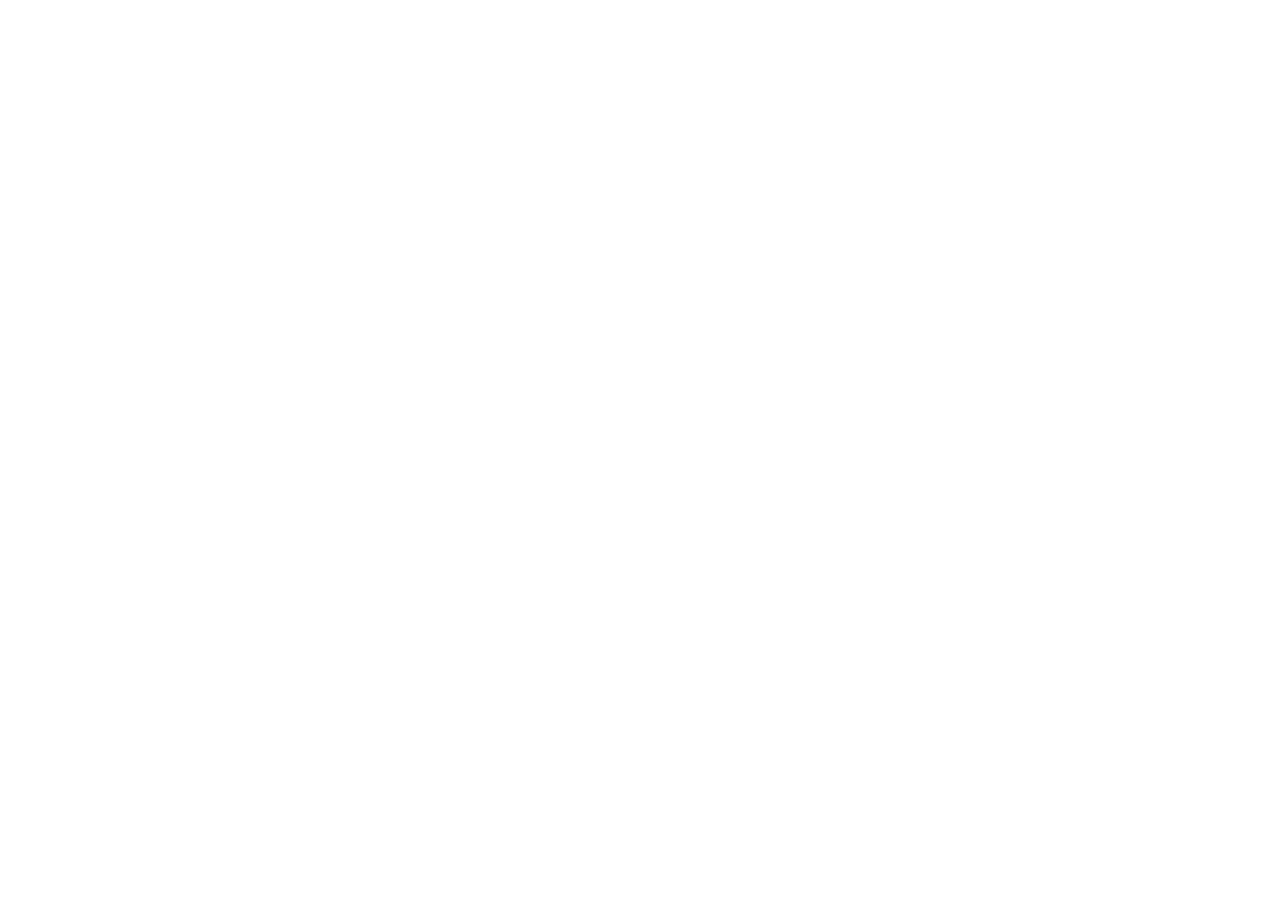
==== index.html @ b6a1c90a "Create index.html" ====
<!DOCTYPE html>
<html lang="en">
<head>

	<meta charset="utf-8">
	<meta name="viewport" content="width=device-width, initial-scale=1.0" />
	
	<title></title>
	
	<link rel="stylesheet" href="assets/styles/main.css">
	
</head>
<body>

	<script src="assets/scripts/main.js"></script>

</body>
</html>
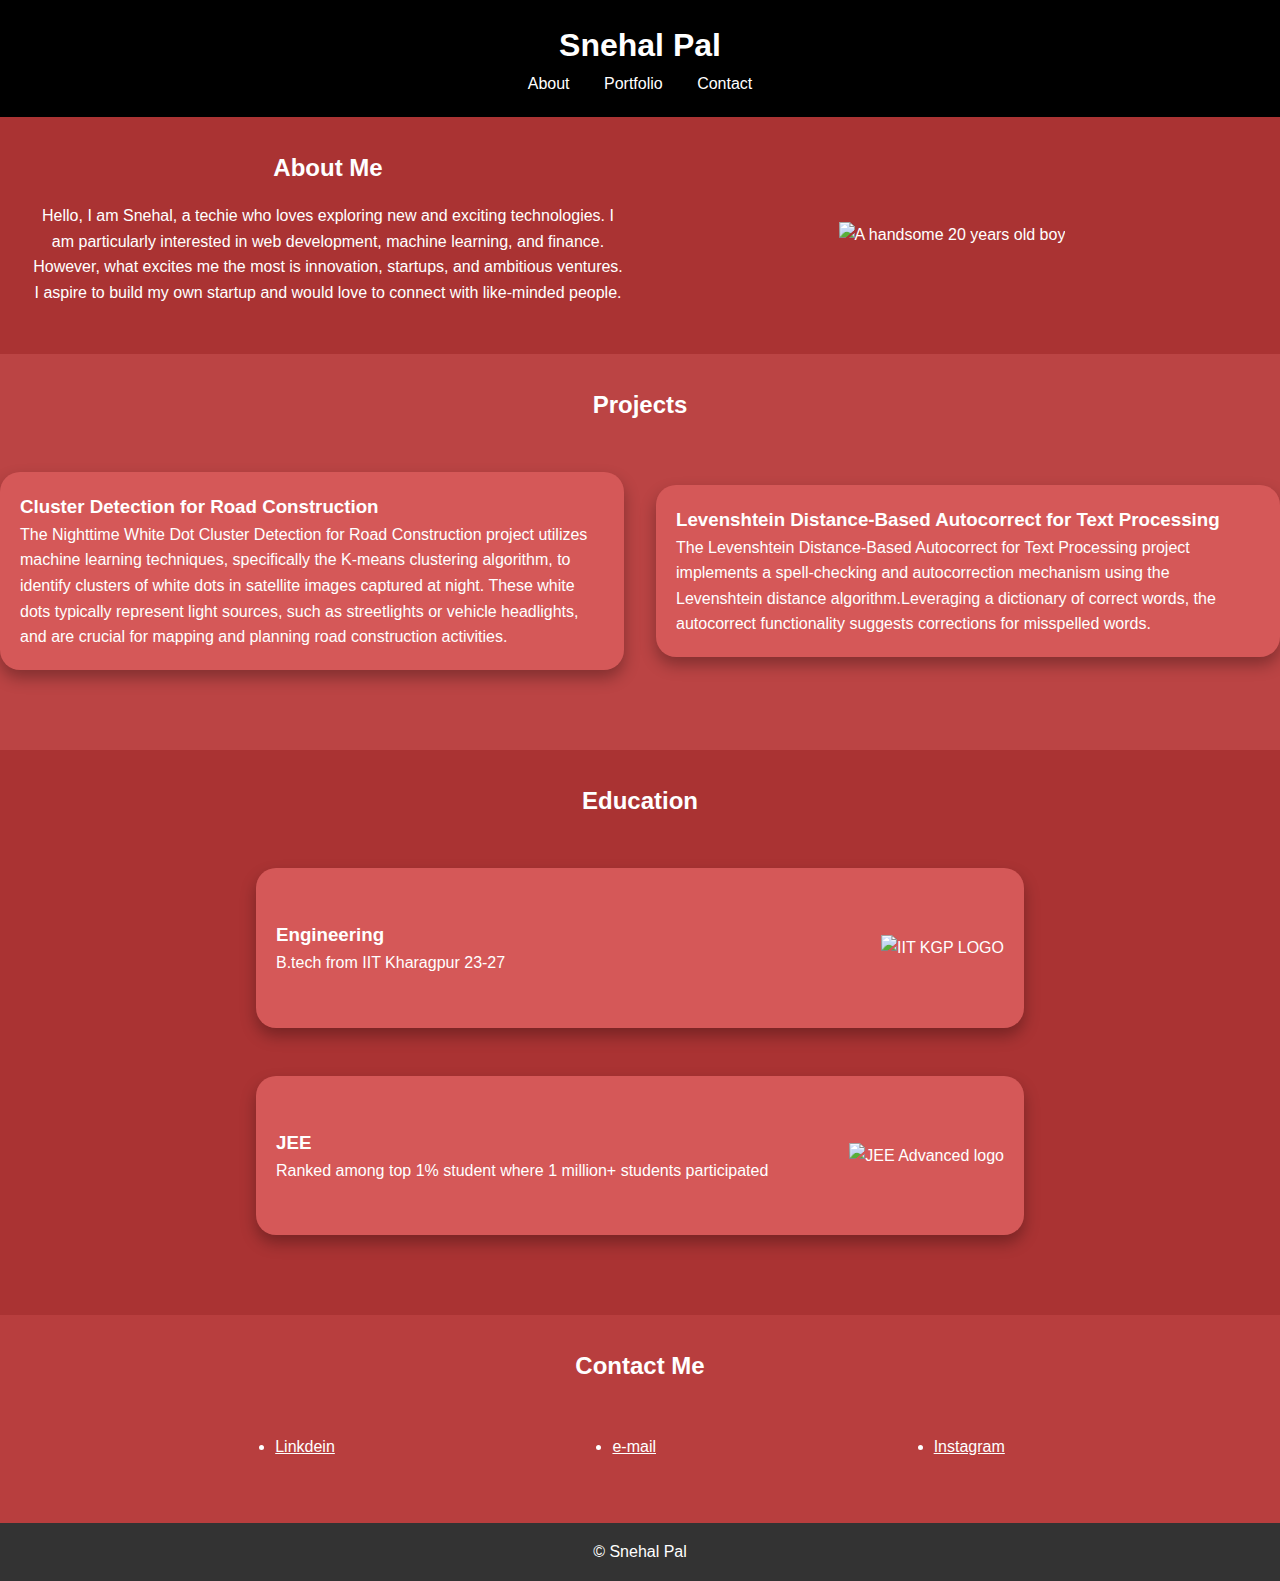
==== commit 39445c78: "Update and rename main.html to index.html" ====
--- a/index.html
+++ b/index.html
@@ -1,18 +1,92 @@
-<!DOCTYPE html>
-<html lang="en">
-<head>
-
-	<meta charset="utf-8">
-	<meta name="viewport" content="width=device-width, initial-scale=1.0" />
-	
-	<title></title>
-	
-	<link rel="stylesheet" href="assets/styles/main.css">
-	
-</head>
-<body>
-
-	<script src="assets/scripts/main.js"></script>
-
-</body>
-</html>
+<!DOCTYPE html>
+<html lang="en">
+<head>
+    <meta charset="UTF-8">
+    <meta name="viewport" content="width=device-width, initial-scale=1.0">
+    <title>Personal Website</title>
+    <link rel="stylesheet" href="home.css">
+</head>
+<body>
+    <header class="navigation">
+        <div class="container navigation">
+            <h1>Snehal Pal</h1>
+            <nav>
+                <ul>
+                    <li><a href="#about">About</a></li>
+                    <li><a href="#portfolio">Portfolio</a></li>
+                    <li><a href="#contact">Contact</a></li>
+                </ul>
+            </nav>
+        </div>
+    </header>
+    
+    <section id="about" class="flex">
+        <div class="container">
+            <h2>About Me</h2>
+            <p>Hello, I am Snehal, a techie who loves exploring new and exciting technologies. I am particularly interested in web development, machine learning, and finance. However, what excites me the most is innovation, startups, and ambitious ventures. I aspire to build my own startup and would love to connect with like-minded people. </p>
+        </div>
+        <div class="container images">
+        <img src="images/img01.png" alt="A handsome 20 years old boy">
+        </div>
+    </section>
+    
+    <section id="portfolio" >
+        
+        <h2>Projects</h2>
+        <div class="flex">
+            <div class="portfolio-item container">
+                <h3>Cluster Detection for Road Construction</h3>
+                <p>The Nighttime White Dot Cluster Detection for Road Construction project utilizes machine learning techniques, specifically the K-means clustering algorithm, to identify clusters of white dots in satellite images captured at night. These white dots typically represent light sources, such as streetlights or vehicle headlights, and are crucial for mapping and planning road construction activities.</p>
+            </div>
+            <div class="portfolio-item container">
+                <h3>Levenshtein Distance-Based Autocorrect for Text Processing</h3>
+                <p>The Levenshtein Distance-Based Autocorrect for Text Processing project implements a spell-checking and autocorrection mechanism using the Levenshtein distance algorithm.Leveraging a dictionary of correct words, the autocorrect functionality suggests corrections for misspelled words.</p>
+            </div>
+        </div>
+    </section>
+
+    <section id="Education">
+        <h2>Education</h2>
+        <div class="ColoumnWiseFlex">
+            <div class="portfolio-item container">
+                <div class="flex">
+                    <div>
+                        <h3>Engineering</h3>
+                        <p> B.tech from IIT Kharagpur 23-27</p>
+                    </div>
+                    <div><img src="images/image02.png" alt="IIT KGP LOGO" height="50%" width="50%"></div>
+                </div>
+            </div>
+            <div class="portfolio-item container">
+                <div class="flex">
+                    <div>
+                        <h3>JEE</h3>
+                        <p> Ranked among top 1% student where 1 million+ students participated</p>
+                    </div>
+                    <div><img src="images/image03.png" alt="JEE Advanced logo" height="50%" width="50%"></div>
+                </div>
+                </div>
+                
+            </div>
+        </div>
+    </section>
+
+    <section id="contact">
+        <h2>Contact Me</h2>
+        <div class="container flex">
+            
+           
+            <div><li><a href="https://www.linkedin.com/in/snehal-pal-4735b4266/">Linkdein</a></li></div>
+            <div><li><a href="href="mailto:palsnehal004@gmail.com" target="_blank"">e-mail</a></li></div>
+            <div><li><a href="https://www.instagram.com/sn_2.718_hal/">Instagram</a></li></div>
+           
+        </div>
+    </section>
+
+    <footer>
+        <div class="container">
+            <p>&copy; Snehal Pal</p>
+        </div>
+    </footer>
+</body>
+</html>
--- a/home.css
+++ b/home.css
@@ -0,0 +1,153 @@
+* {
+    margin: 0;
+    padding: 0;
+    box-sizing: border-box;
+    color: #fff; /* Set all text color to white */
+}
+
+body {
+    background-color: #000; /* Set the entire body background to black */
+    font-family: Arial, sans-serif;
+    line-height: 1.6;
+    margin: 0;
+    padding: 0;
+}
+
+.container {
+    width: 60%;
+    margin: 0 auto;
+}
+.images{
+    max-height: 10%;
+}
+.navigation {
+    position: sticky;
+    top: 0;
+    background-color: #000; /* Set navigation background to black */
+    padding: 10px 0;
+    z-index: 1000; /* Ensure it stays above other content */
+}
+.ColoumnWiseFlex{
+    display: flex;
+    align-items: center;
+    justify-content: space-between;
+    gap: 2rem;
+    padding: 2rem 0;
+    flex-direction: column;
+
+}
+
+.portfolio-item{
+    
+    background-color: #d55858;
+     /* Adjust width as needed */
+    padding: 20px; /* Adjust padding as needed */
+    
+    box-shadow: 0 8px 16px rgba(0, 0, 0, 0.3); /* Shadow effect: horizontal offset, vertical offset, blur radius, color */
+    border-radius: 20px; /* Rounded corners */
+}
+.flex {
+    display: flex;
+    align-items: center;
+    justify-content: space-between;
+    gap: 2rem;
+    padding: 2rem 0;
+    
+}
+
+header {
+    background: #000; /* Set header background to black */
+    color: #fff;
+    padding: 1rem 0;
+}
+
+header h1 {
+    text-align: center;
+}
+
+header nav ul {
+    list-style: none;
+    text-align: center;
+}
+
+header nav ul li {
+    display: inline;
+    margin: 0 15px;
+}
+
+header nav ul li a {
+    color: #fff;
+    text-decoration: none;
+}
+
+section {
+    padding: 2rem 0;
+    background-color:#bb4444 ;
+}
+
+section h2 {
+    text-align: center;
+    margin-bottom: 1rem;
+}
+
+section#about {
+    background-color: #aa3333;
+    padding: 2rem;
+    text-align: center; /* Center align text */
+}
+
+section#about p {
+    margin-bottom: 1rem; /* Adjust bottom margin for paragraphs */
+}
+section#contact{
+    background-color: #b83e3e;
+    padding: 2rem;
+    text-align: center; /* Center align text */
+}
+section#Education{
+    background-color: #aa3333;
+}
+.portfolio-item {
+    margin-bottom: 1rem;
+}
+
+form {
+    max-width: 600px;
+    margin: 0 auto;
+}
+
+form label {
+    display: block;
+    margin: 0.5rem 0;
+}
+
+form input,
+form textarea {
+    width: 100%;
+    padding: 0.5rem;
+    margin-bottom: 1rem;
+    border: 1px solid #ccc;
+    border-radius: 4px;
+}
+
+form button {
+    display: block;
+    width: 100%;
+    padding: 0.5rem;
+    background: #333;
+    color: #fff;
+    border: none;
+    border-radius: 4px;
+    cursor: pointer;
+}
+
+form button:hover {
+    background: #555;
+}
+
+footer {
+    background: #333;
+    color: #fff;
+    text-align: center;
+    padding: 1rem 0;
+}
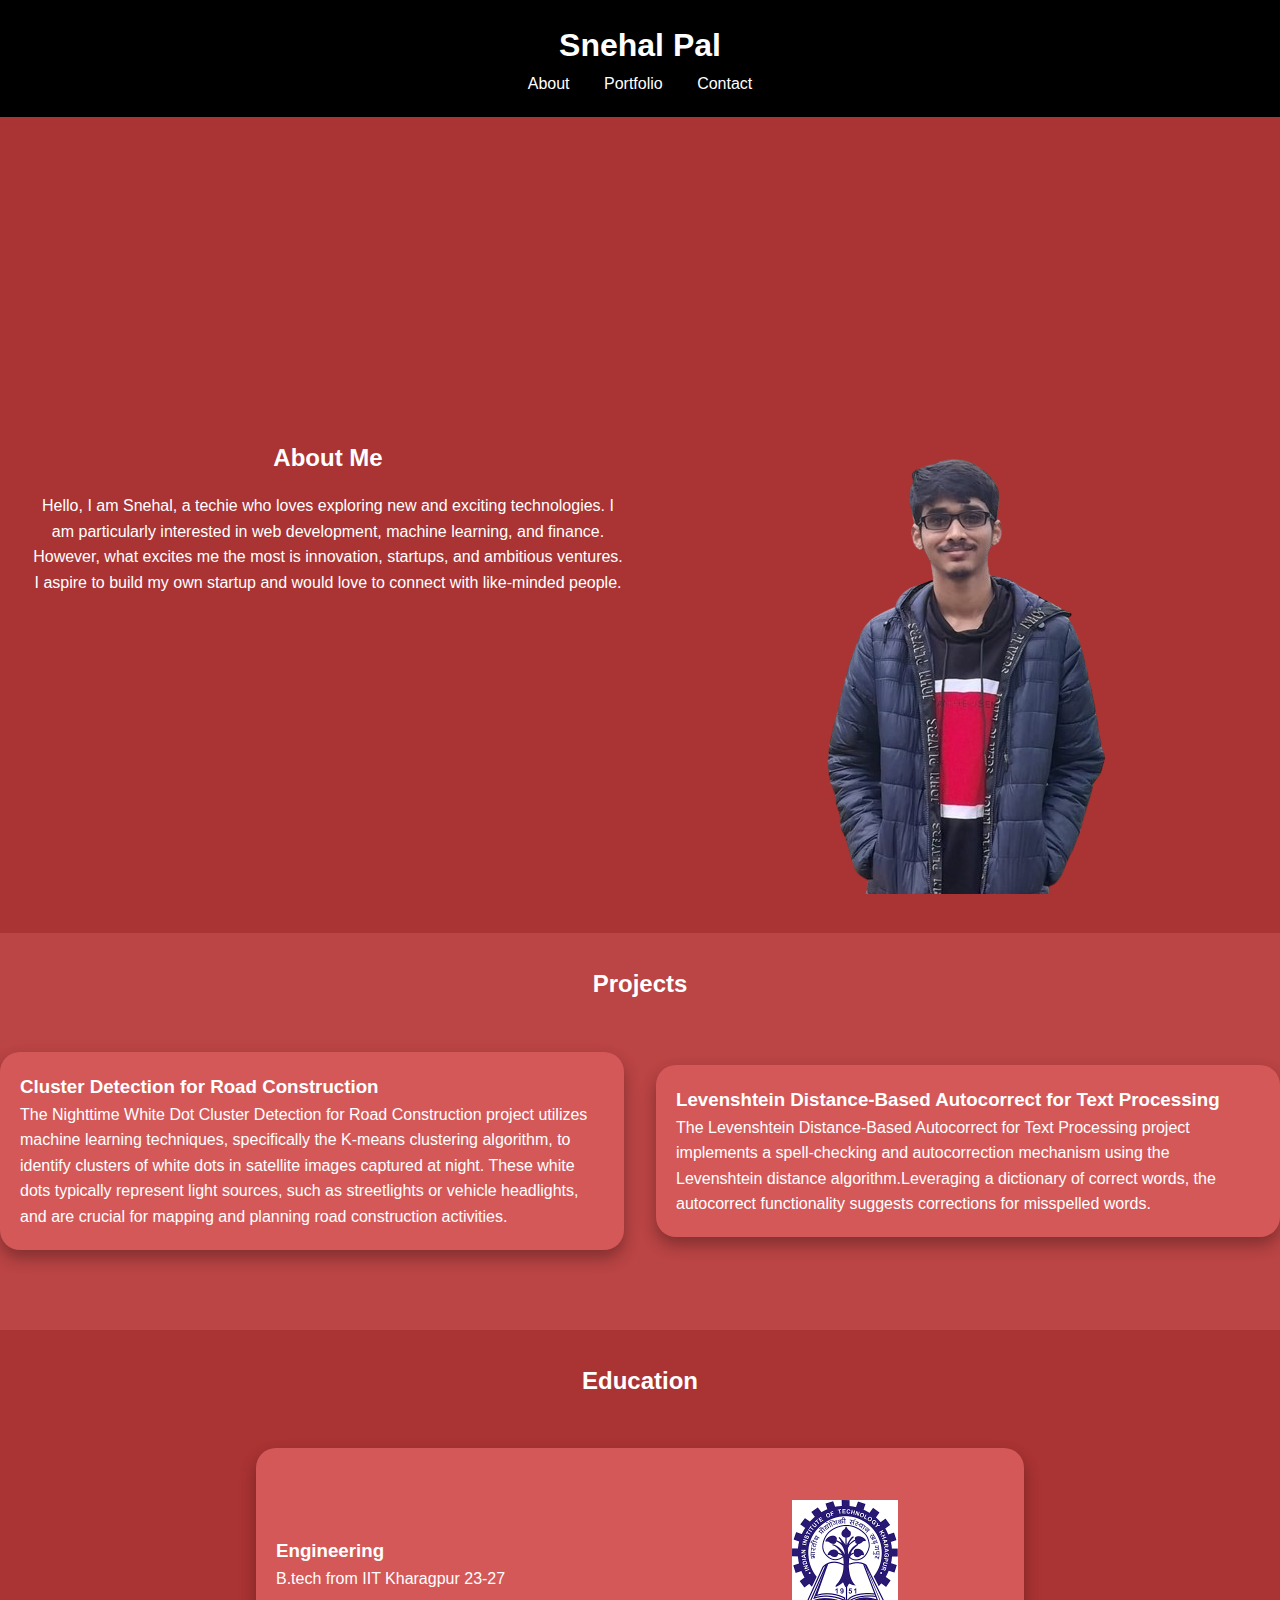
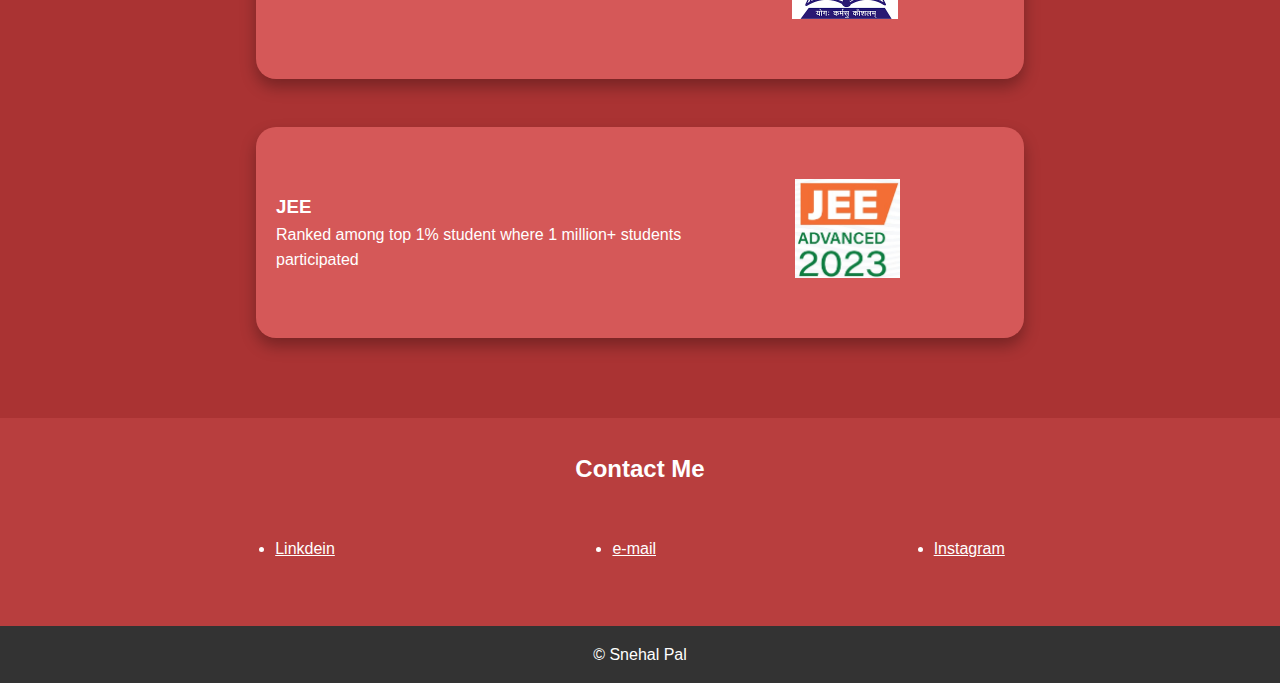
==== commit ee6766ce: "Update index.html" ====
--- a/index.html
+++ b/index.html
@@ -26,7 +26,7 @@
             <p>Hello, I am Snehal, a techie who loves exploring new and exciting technologies. I am particularly interested in web development, machine learning, and finance. However, what excites me the most is innovation, startups, and ambitious ventures. I aspire to build my own startup and would love to connect with like-minded people. </p>
         </div>
         <div class="container images">
-        <img src="images/img01.png" alt="A handsome 20 years old boy">
+        <img src="img01.png" alt="A handsome 20 years old boy">
         </div>
     </section>
     
@@ -54,7 +54,7 @@
                         <h3>Engineering</h3>
                         <p> B.tech from IIT Kharagpur 23-27</p>
                     </div>
-                    <div><img src="images/image02.png" alt="IIT KGP LOGO" height="50%" width="50%"></div>
+                    <div><img src="image02.png" alt="IIT KGP LOGO" height="50%" width="50%"></div>
                 </div>
             </div>
             <div class="portfolio-item container">
@@ -63,7 +63,7 @@
                         <h3>JEE</h3>
                         <p> Ranked among top 1% student where 1 million+ students participated</p>
                     </div>
-                    <div><img src="images/image03.png" alt="JEE Advanced logo" height="50%" width="50%"></div>
+                    <div><img src="image03.png" alt="JEE Advanced logo" height="50%" width="50%"></div>
                 </div>
                 </div>
                 
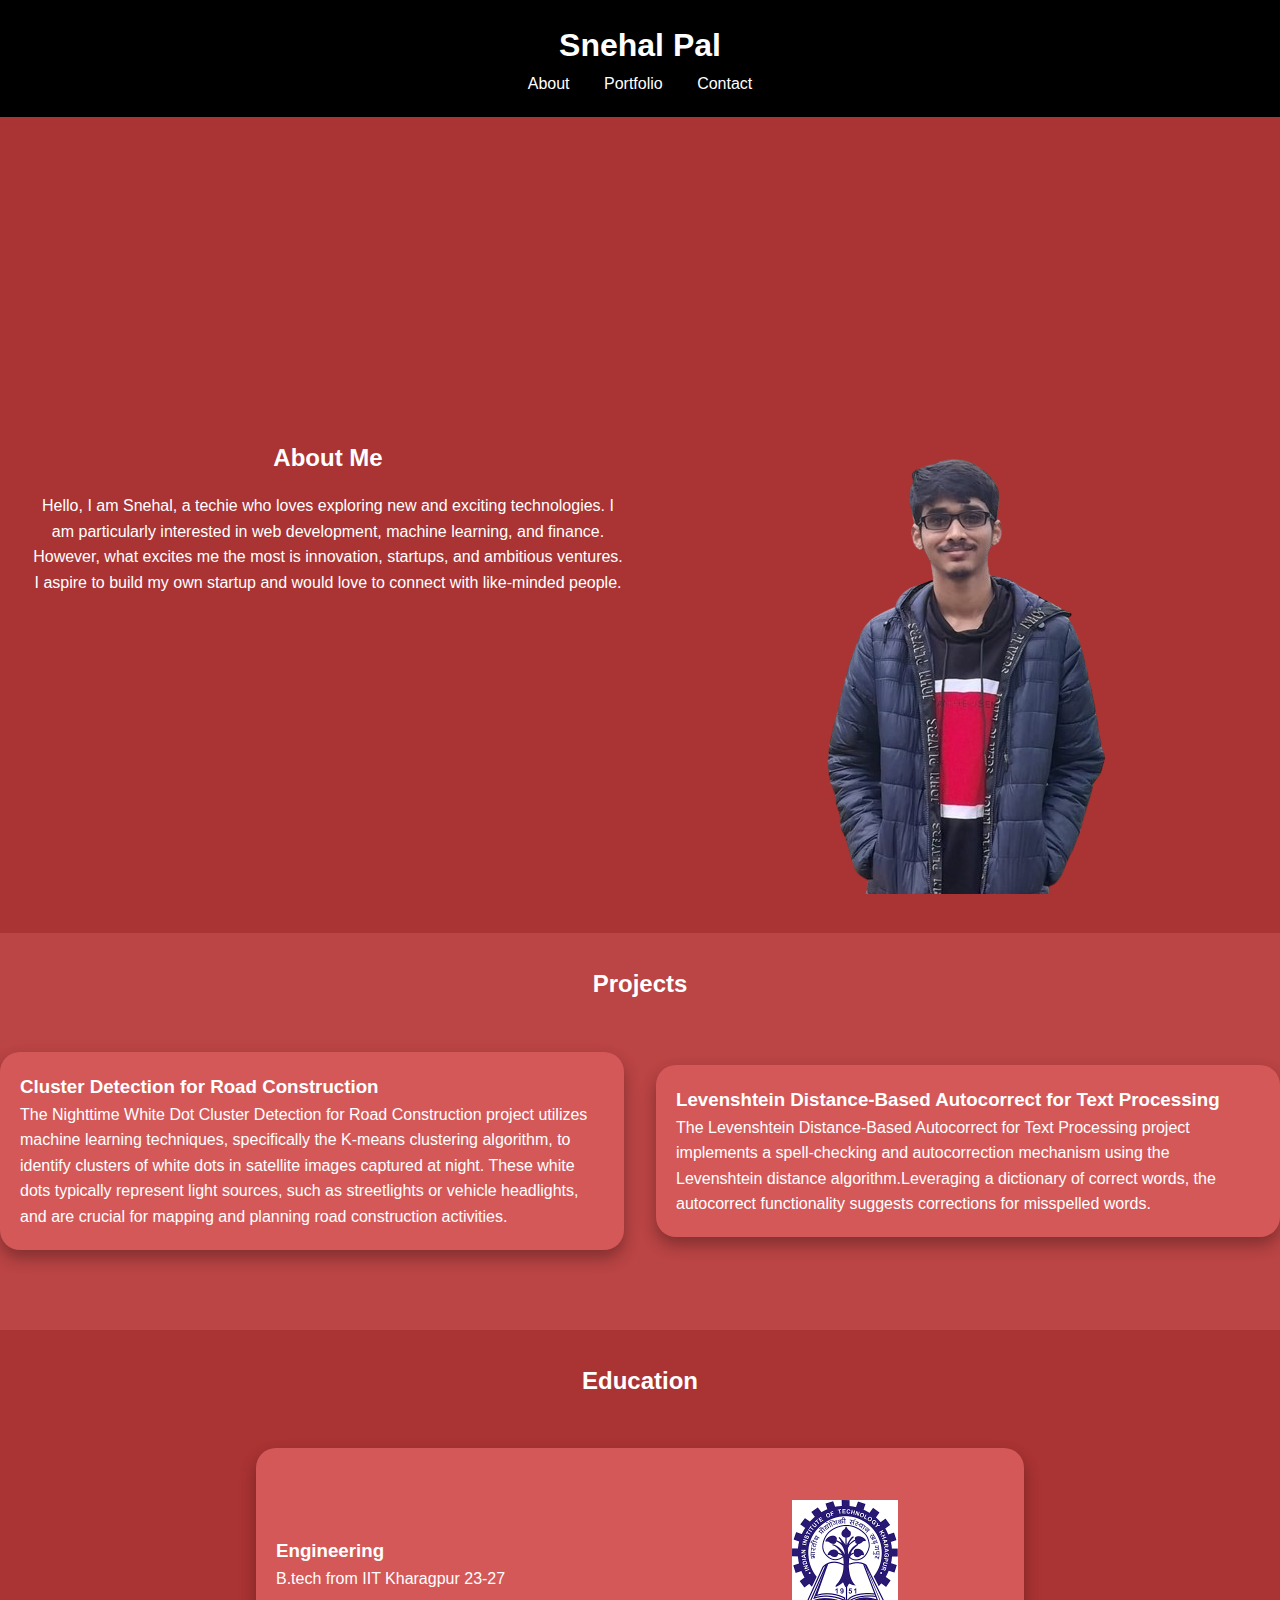
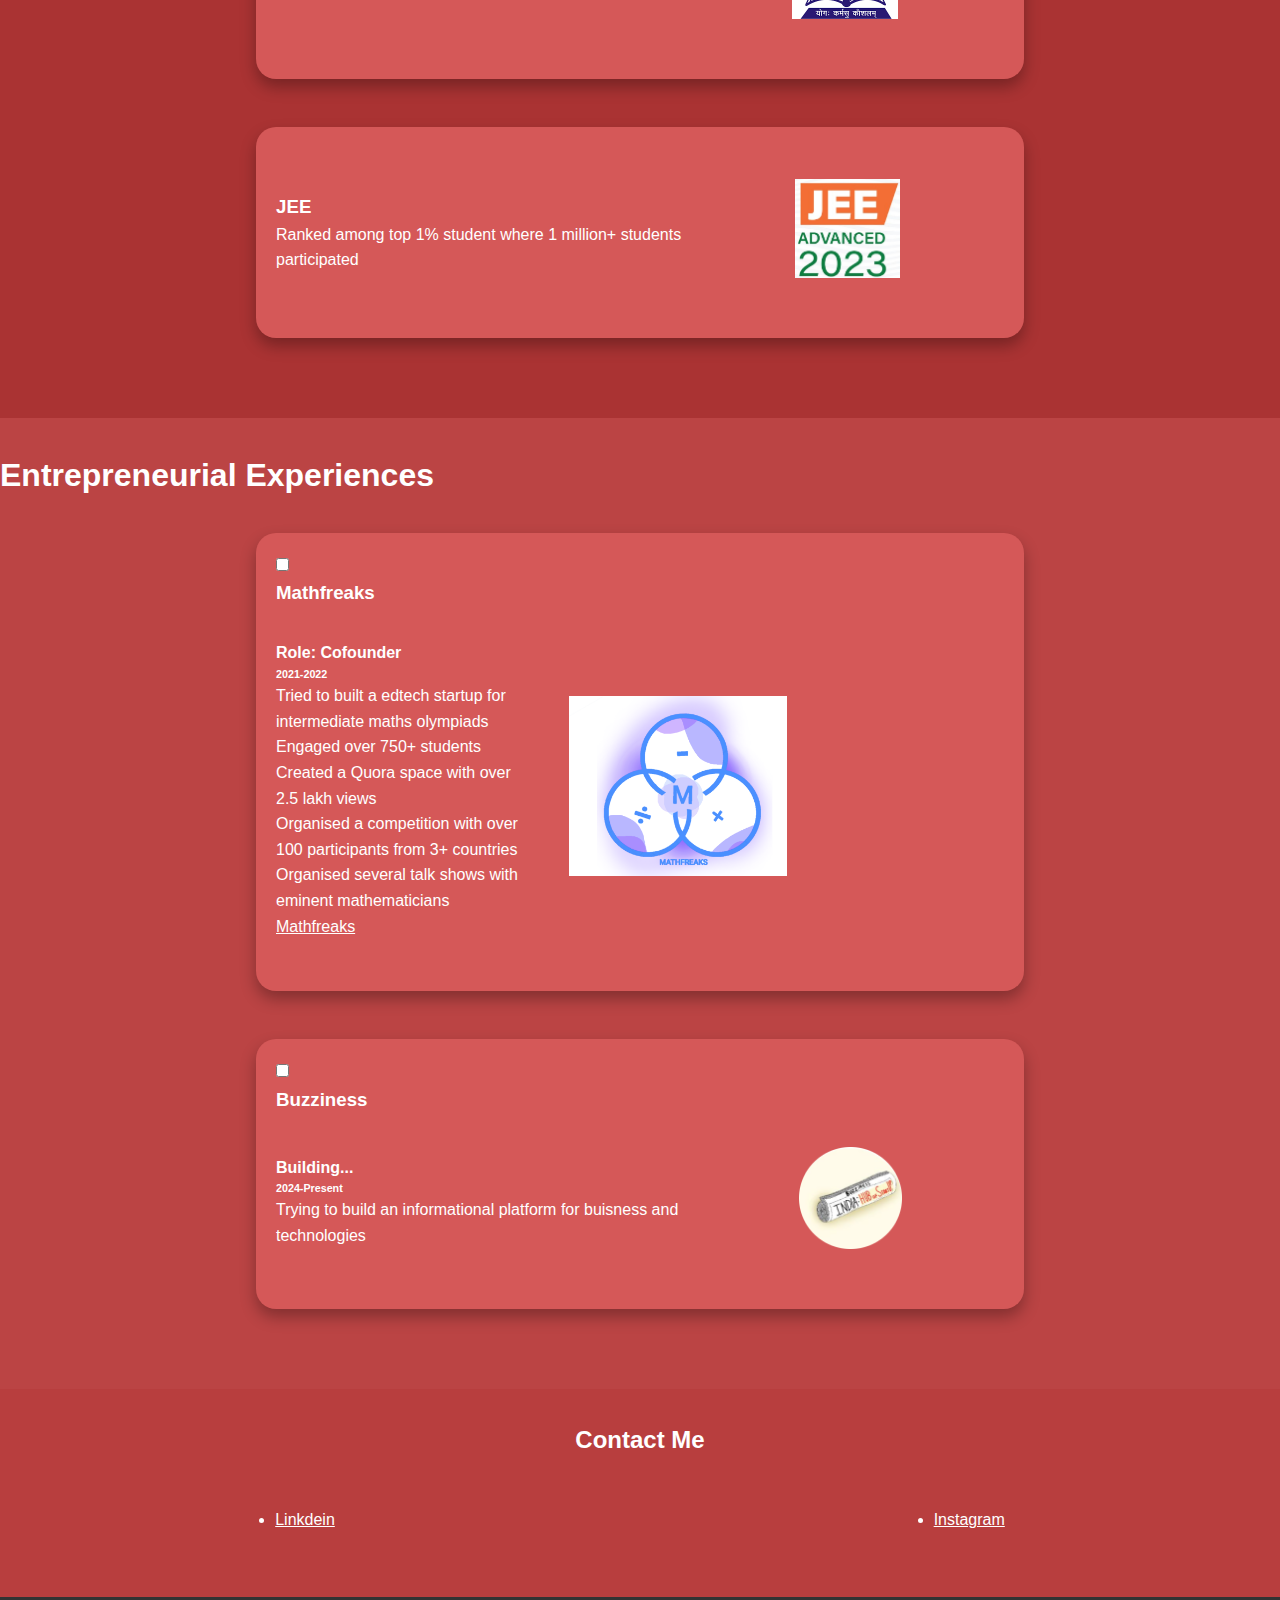
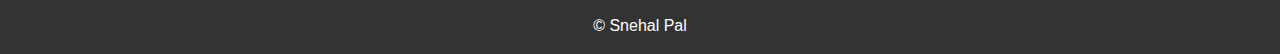
==== commit cf2fbcd6: "Update index.html" ====
--- a/index.html
+++ b/index.html
@@ -26,7 +26,7 @@
             <p>Hello, I am Snehal, a techie who loves exploring new and exciting technologies. I am particularly interested in web development, machine learning, and finance. However, what excites me the most is innovation, startups, and ambitious ventures. I aspire to build my own startup and would love to connect with like-minded people. </p>
         </div>
         <div class="container images">
-        <img src="img01.png" alt="A handsome 20 years old boy">
+        <img src="images/img01.png" alt="A handsome 20 years old boy">
         </div>
     </section>
     
@@ -54,7 +54,7 @@
                         <h3>Engineering</h3>
                         <p> B.tech from IIT Kharagpur 23-27</p>
                     </div>
-                    <div><img src="image02.png" alt="IIT KGP LOGO" height="50%" width="50%"></div>
+                    <div><img src="images/image02.png" alt="IIT KGP LOGO" height="50%" width="50%"></div>
                 </div>
             </div>
             <div class="portfolio-item container">
@@ -63,7 +63,7 @@
                         <h3>JEE</h3>
                         <p> Ranked among top 1% student where 1 million+ students participated</p>
                     </div>
-                    <div><img src="image03.png" alt="JEE Advanced logo" height="50%" width="50%"></div>
+                    <div><img src="images/image03.png" alt="JEE Advanced logo" height="50%" width="50%"></div>
                 </div>
                 </div>
                 
@@ -71,13 +71,65 @@
         </div>
     </section>
 
+
+    <section id="Entrepreneurial-Experiences">
+        <h1>Entrepreneurial Experiences</h2>
+            <div class="ColoumnWiseFlex">
+                <div class="portfolio-item container">
+                    <input type="checkbox" id="read-more-toggle">
+                    <label for="read-more-toggle" class="read-more-label">
+                        <h3>Mathfreaks</h3>
+                    </label>
+                    <div class="read-more-content">
+                        <div class="flex">
+                            <div>
+                                <h4>Role: Cofounder</h4>
+                                <h6>2021-2022</h6>
+                                <p>Tried to built a edtech startup for intermediate maths olympiads <br>Engaged over
+                                    750+ students <br>Created a Quora space with over 2.5 lakh views<br>Organised a competition with over 100 participants from 3+
+                                    countries <br>Organised several talk shows with eminent mathematicians</p>
+                                <p class="link"><a href="https://internationalmathfreaks.blogspot.com/"
+                                        class="link">Mathfreaks</a></p>
+                                
+                            </div>
+                            <div><a href="https://internationalmathfreaks.blogspot.com/"><img
+                                        src="images/mathfreaks.png" alt="mathfreaks logo" height="50%"
+                                        width="50%"></a></div>
+                        </div>
+                    </div>
+                </div>
+                <div class="portfolio-item container">
+                    <input type="checkbox" id="read-more-toggle-02">
+                    <label for="read-more-toggle-02" class="read-more-label">
+                        <h3>Buzziness</h3>
+                    </label>
+                    <div class="read-more-content">
+                        <div class="flex">
+                            <div>
+                                <h4>Building... </h4>
+                                <h6>2024-Present</h6>
+                                <p>Trying to build  an informational platform for buisness and technologies</p>
+                                
+                            </div>
+                            <div><img src="images/buzziness.png" alt="buzziness logo" height="50%"
+                                        width="50%"></a></div>
+                        </div>
+                    </div>
+                </div>
+
+            </div>
+            </div>
+
+    </section>
+
+
     <section id="contact">
         <h2>Contact Me</h2>
         <div class="container flex">
             
            
             <div><li><a href="https://www.linkedin.com/in/snehal-pal-4735b4266/">Linkdein</a></li></div>
-            <div><li><a href="href="mailto:palsnehal004@gmail.com" target="_blank"">e-mail</a></li></div>
+            
             <div><li><a href="https://www.instagram.com/sn_2.718_hal/">Instagram</a></li></div>
            
         </div>
